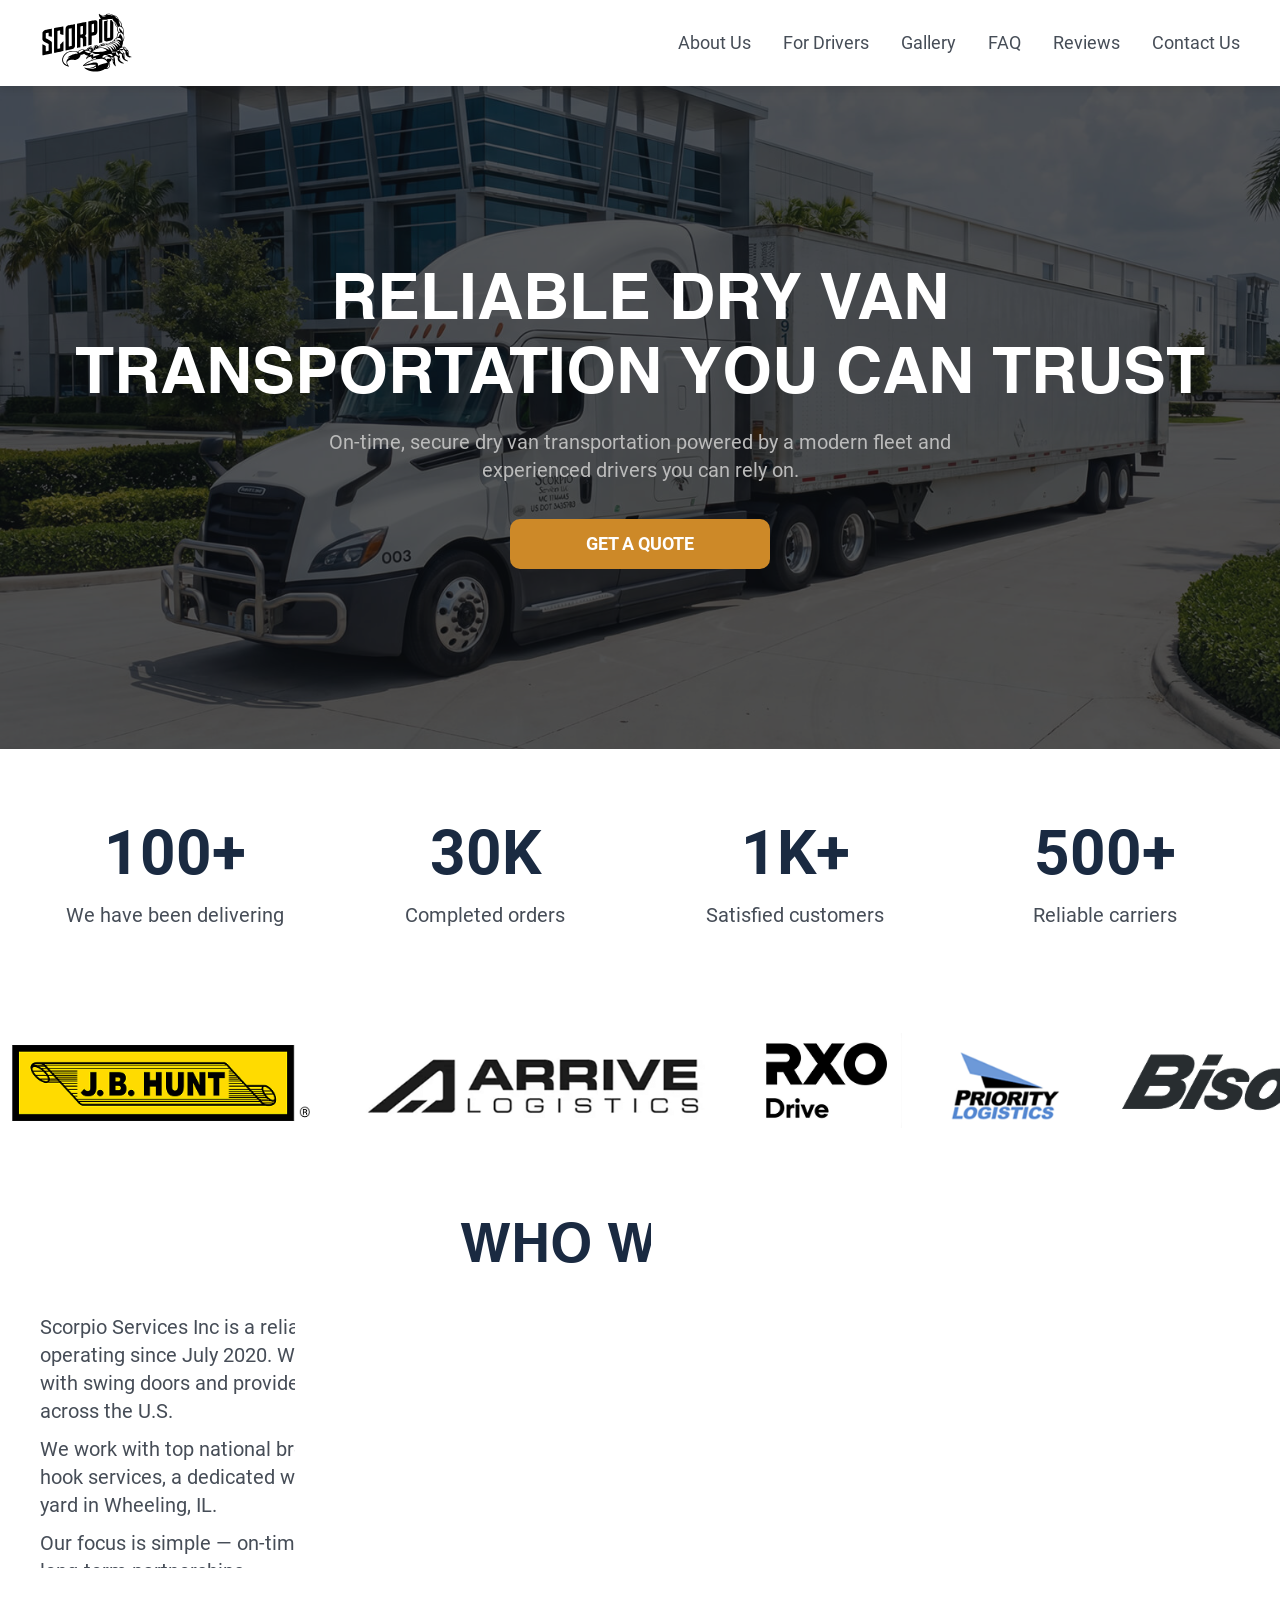
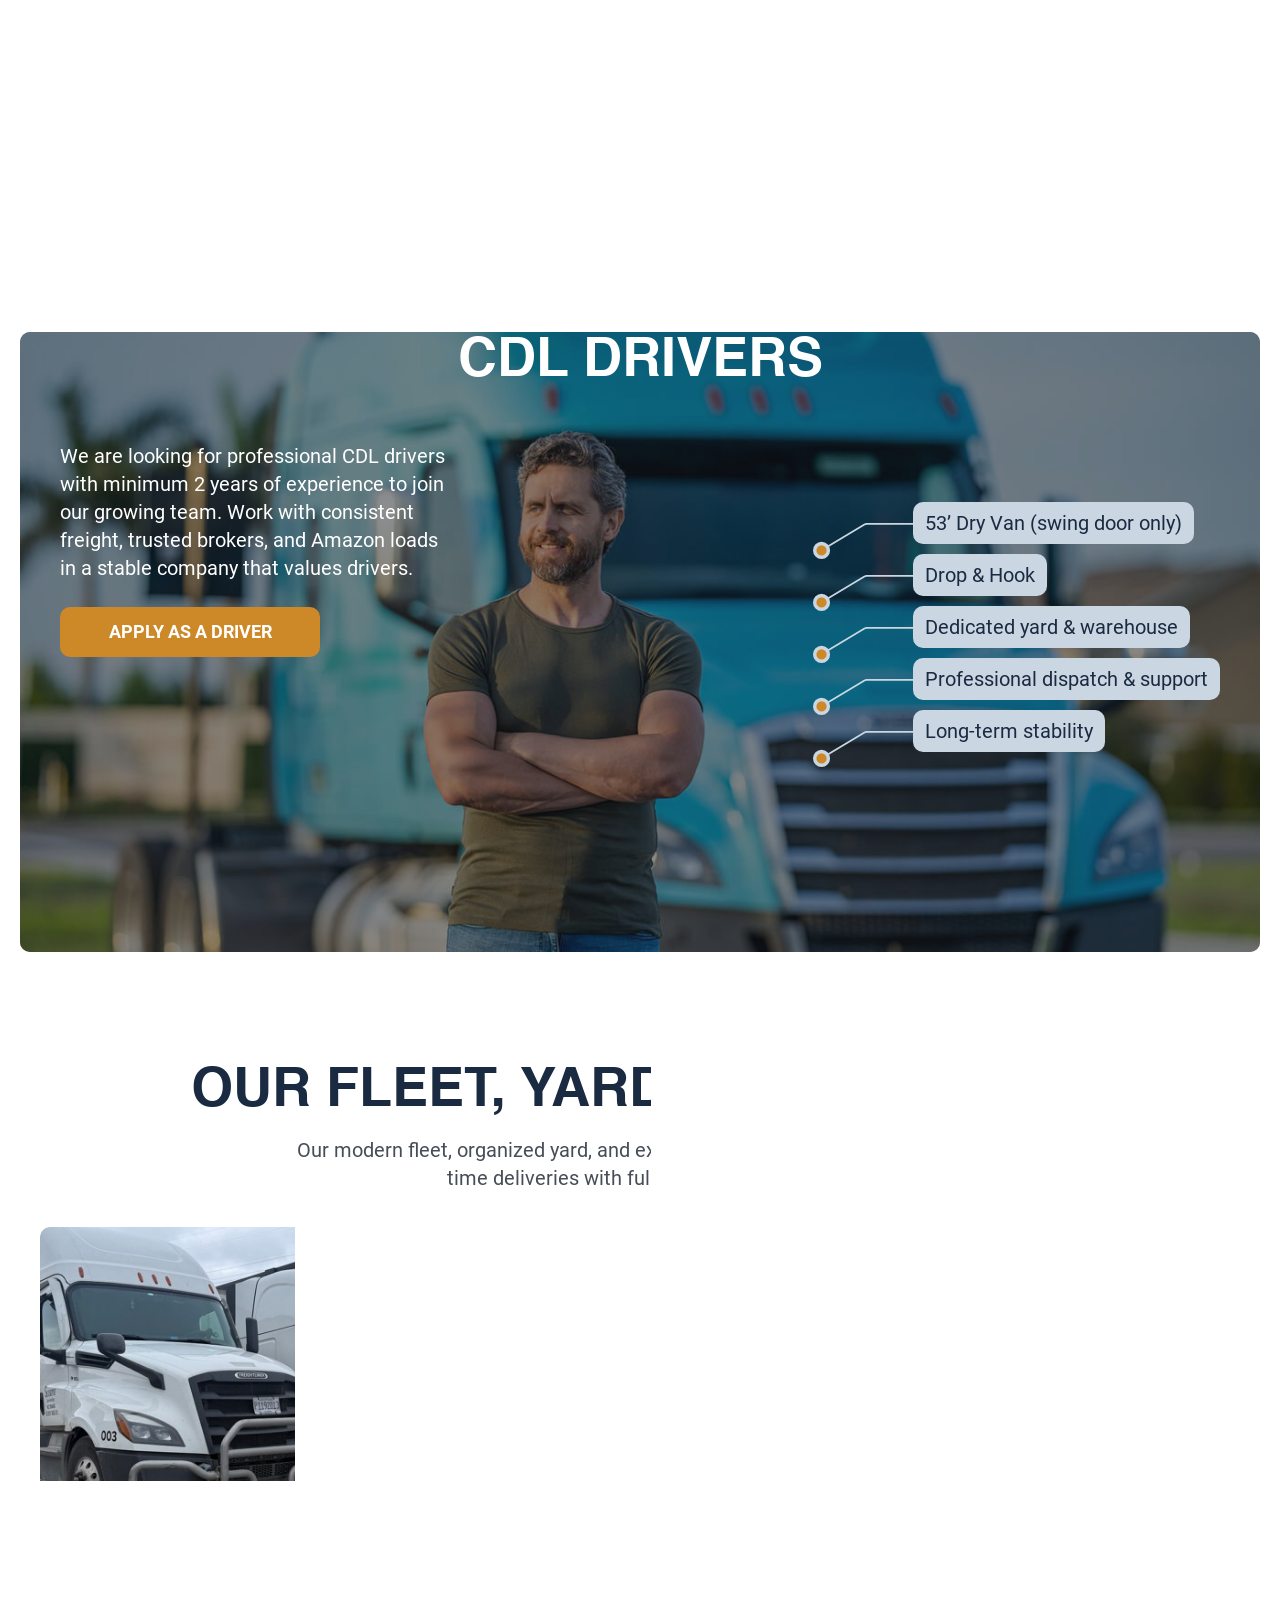
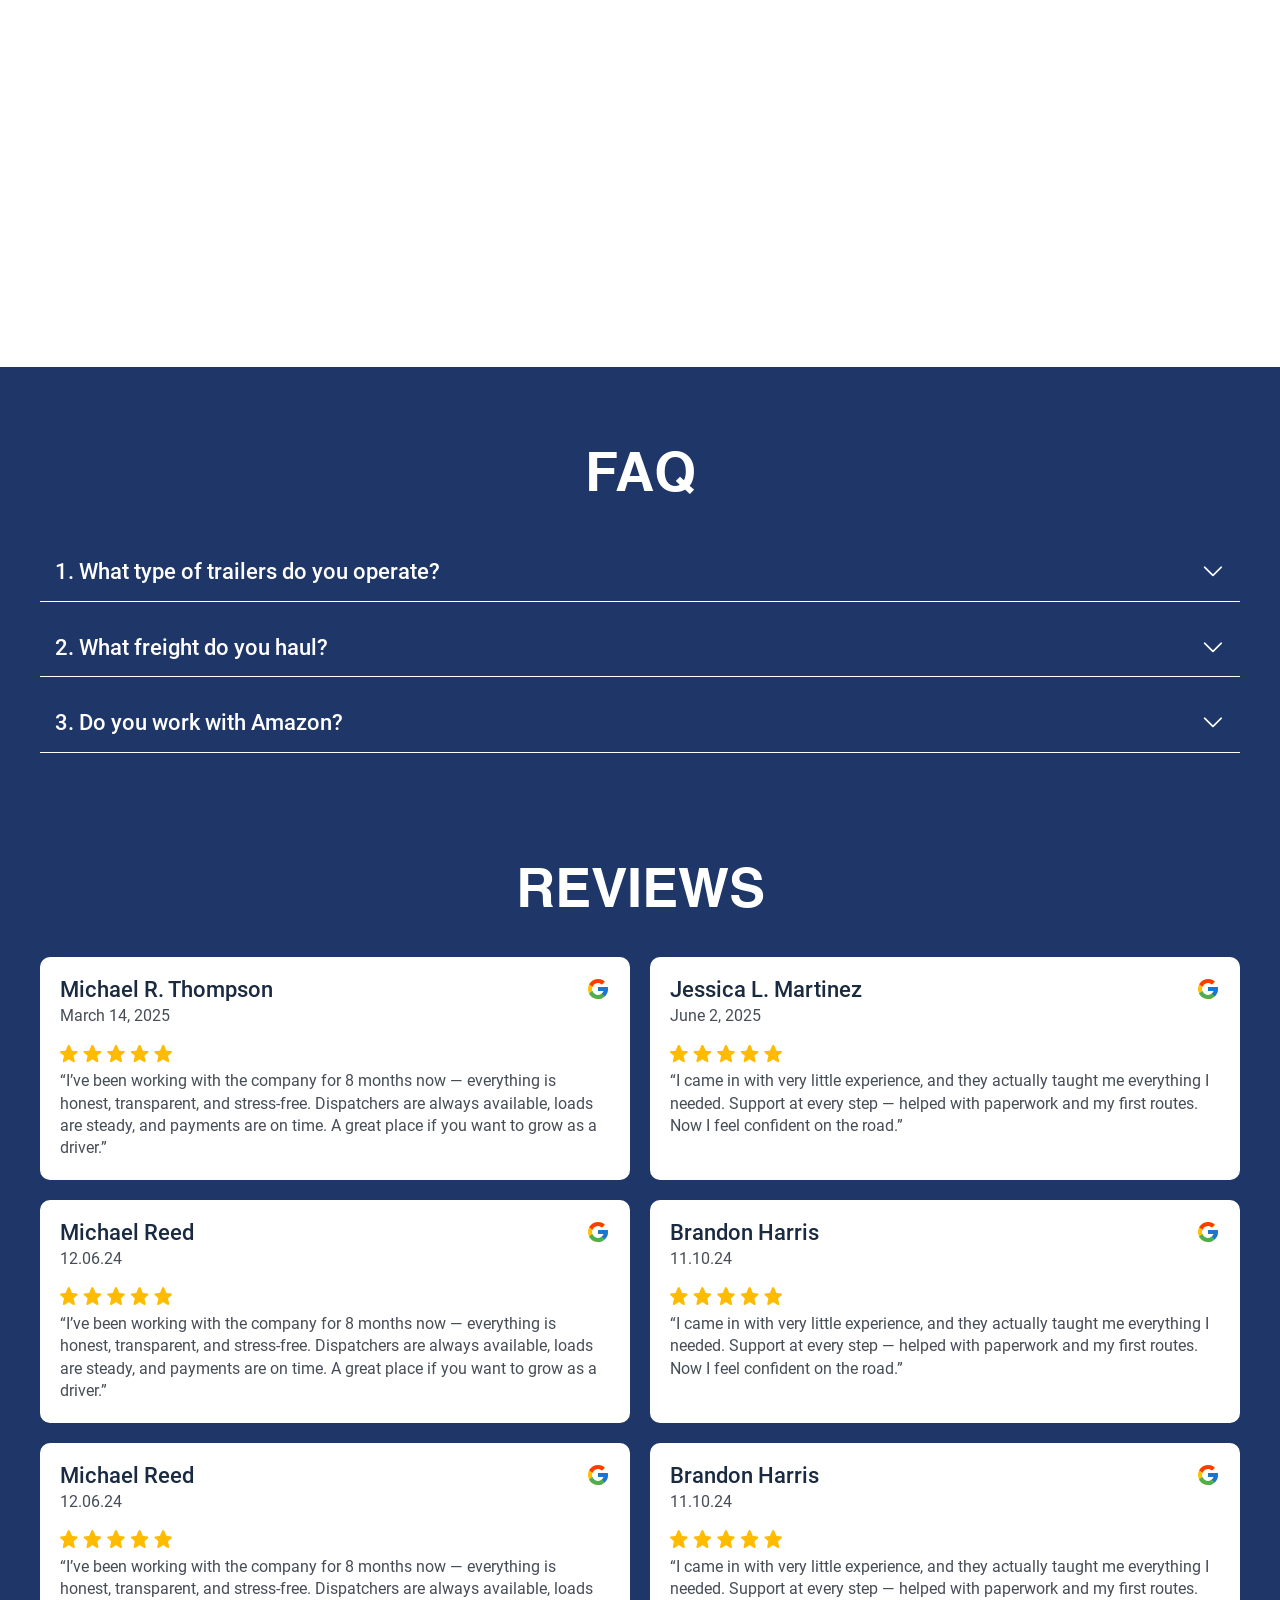
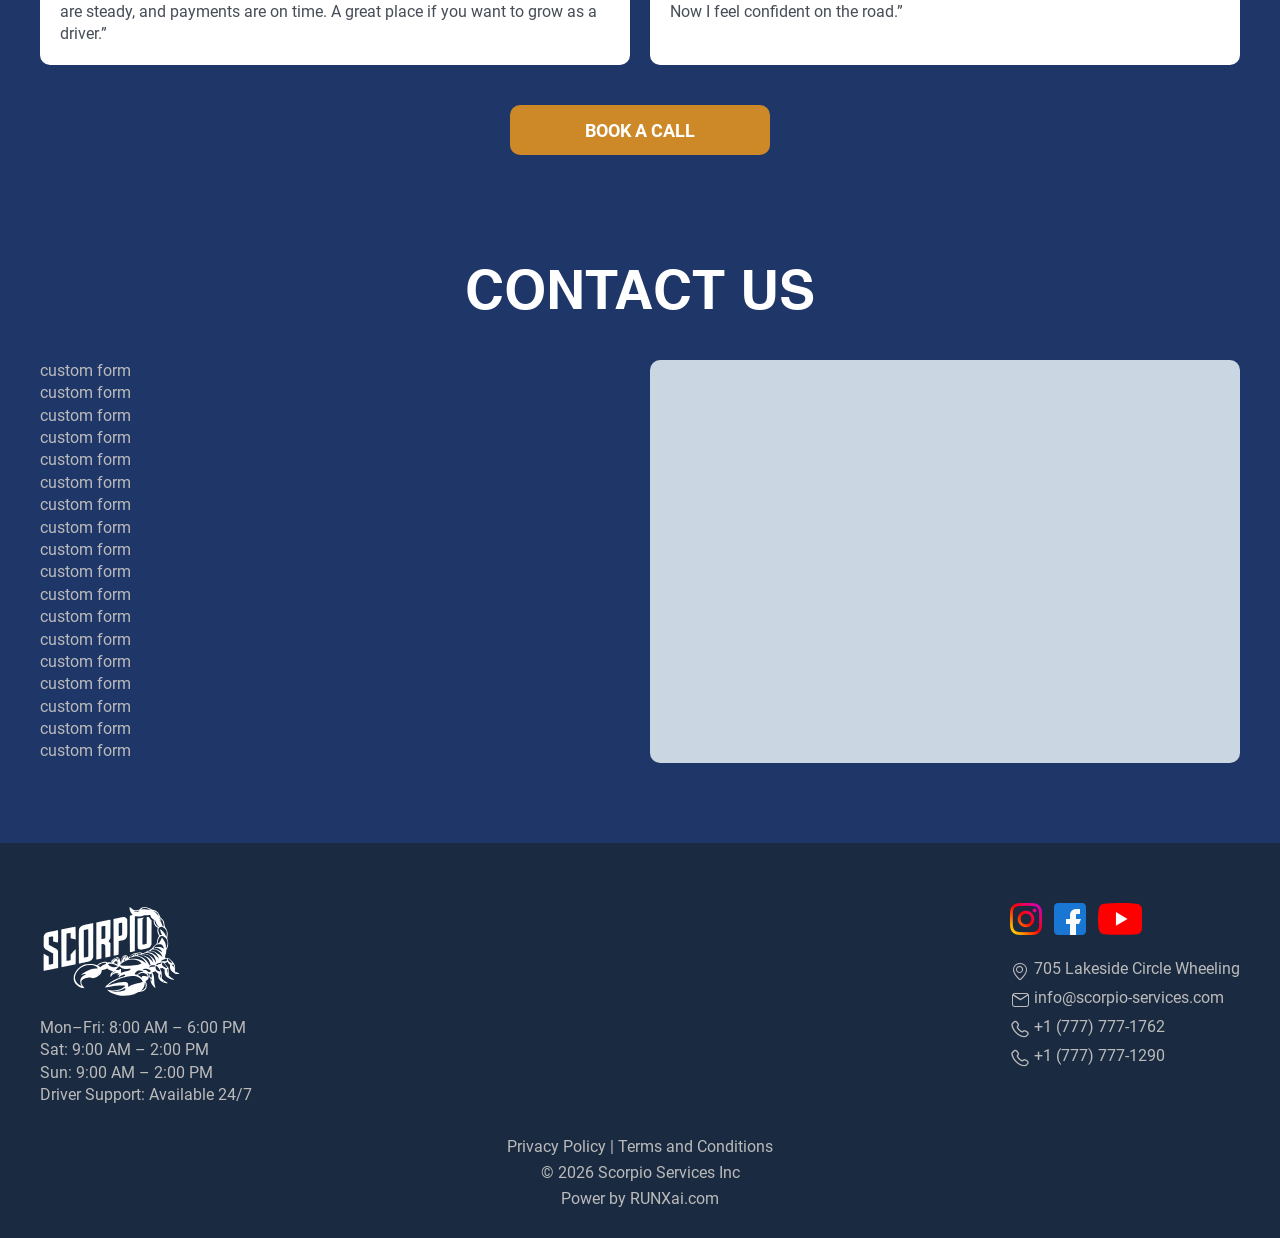
==== index.html @ 51a10432 "first commit" ====
<head>

	<meta charset="utf-8">
	<meta name='robots' content='noindex, nofollow' />
	<meta name="viewport" content="width=device-width, initial-scale=1, maximum-scale=1">
	<title>Scorpio</title>

	<link rel="stylesheet" href="css/fonts.css">
	<link rel="stylesheet" href="css/icons-font.css">
	<link rel="stylesheet" href="css/swiper-bundle.min.css">
	<link rel="stylesheet" href="css/fancybox.css">
	<link rel="stylesheet" href="css/aos.css">
	<link rel="stylesheet" href="css/main.css">

</head>

<body id="home" class="home page">
	<div class="wrapper">
		<header class="header">
			<div class="header__container">
				<a href="#home" class="header__logo logo">
					<img src="img/logo.svg" alt="logo scorpio">
				</a>
				<nav class="header__menu menu">
					<ul class="header__menu-list">
						<li class="menu-item">
							<a href="#about">About Us</a>
						</li>
						<li class="menu-item">
							<a href="#experience">For Drivers</a>
						</li>
						<li class="menu-item">
							<a href="#gallery">Gallery</a>
						</li>
						<li class="menu-item">
							<a href="#faq">FAQ</a>
						</li>
						<li class="menu-item">
							<a href="#reviews">Reviews</a>
						</li>
						<li class="menu-item">
							<a href="#contacts">Contact Us</a>
						</li>
					</ul>
				</nav>
				<div class="header__mobile-nav">
					<button class="header__mobile-burger">
						<span class="burger__icon"></span>
					</button>
					<nav class="header__mobile-menu mobile-menu">
						<div class="header__mobile-logo">
							<img src="img/logo-white.svg" alt="logo scorpio">
						</div>
						<ul class="mobile-menu__list">
							<li class="menu-item">
								<a href="#about">About Us</a>
							</li>
							<li class="menu-item">
								<a href="#experience">For Drivers</a>
							</li>
							<li class="menu-item">
								<a href="#gallery">Gallery</a>
							</li>
							<li class="menu-item">
								<a href="#faq">FAQ</a>
							</li>
							<li class="menu-item">
								<a href="#reviews">Reviews</a>
							</li>
							<li class="menu-item">
								<a href="#contacts">Contact Us</a>
							</li>
						</ul>
						<div class="header__mobile-buttons">
							<a class="mobile__btn btn scroll-btn" href="#contacts">
								<span class="btn__text">Get a quote</span>
							</a>
						</div>
					</nav>
				</div>
			</div>
		</header>

		<main class="main-content">
			<div class="hero-sect sect">
				<div class="hero__bgs">
					<img class="active" src="img/hero-img-01.jpg" alt="sl 1">
					<img class="" src="img/hero-img-02.jpg" alt="sl 2">
					<img class="" src="img/hero-img-03.jpg" alt="sl 3">
				</div>
				<div class="hero__container">
					<div class="hero__content">
						<h1 class="hero__title" data-aos="fade-up" data-aos-offset="0">Reliable Dry Van Transportation You Can Trust</h1>
						<div class="hero__desc" data-aos="fade-up" data-aos-delay="600" data-aos-offset="0">
							<p>On-time, secure dry van transportation powered by a modern fleet and experienced drivers you can rely on.</p>
						</div>
						<div class="hero__buttons" data-aos="fade-up" data-aos-delay="1200" data-aos-offset="0">
							<a class="hero__btn btn scroll-btn" href="#contacts">
								<span class="btn__text">Get a Quote</span>
							</a>
						</div>
					</div>
				</div>
			</div>
			
			<div id="counters" class="counters-sect sect">
				<div class="counters__container">
					<div class="counters__items">
						<div class="counters__item">
							<div class="counters__item-number"><span class="counters__item-num" data-target="100">0</span>+</div>
							<div class="counters__item-text">We have been delivering</div>
						</div>
						<div class="counters__item">
							<div class="counters__item-number"><span class="counters__item-num" data-target="30">0</span>K</div>
							<div class="counters__item-text">Completed orders</div>
						</div>
						<div class="counters__item">
							<div class="counters__item-number"><span class="counters__item-num" data-target="1">0</span>K+</div>
							<div class="counters__item-text">Satisfied customers</div>
						</div>
						<div class="counters__item">
							<div class="counters__item-number"><span class="counters__item-num" data-target="500">0</span>+</div>
							<div class="counters__item-text">Reliable carriers</div>
						</div>
					</div>
				</div>
			</div>

			<div class="logos-sect sect">
				<div class="logos__container c--xl no--padding">
					<div class="logos">
						<div class="logos__track">
							<div class="logos__item"><img src="img/cli-logo-01.png" alt="client logo"></div>
							<div class="logos__item"><img src="img/cli-logo-02.png" alt="client logo"></div>
							<div class="logos__item"><img src="img/cli-logo-03.png" alt="client logo"></div>
							<div class="logos__item"><img src="img/cli-logo-04.png" alt="client logo"></div>
							<div class="logos__item"><img src="img/cli-logo-05.png" alt="client logo"></div>
							<div class="logos__item"><img src="img/cli-logo-06.png" alt="client logo"></div>
							<div class="logos__item"><img src="img/cli-logo-07.png" alt="client logo"></div>
							<div class="logos__item"><img src="img/cli-logo-08.png" alt="client logo"></div>
							<div class="logos__item"><img src="img/cli-logo-09.png" alt="client logo"></div>
							<div class="logos__item"><img src="img/cli-logo-10.png" alt="client logo"></div>
							<div class="logos__item"><img src="img/cli-logo-11.png" alt="client logo"></div>
						</div>
					</div>
				</div>
			</div>

			<section id="about" class="about-sect sect">
				<div class="about__container">
					<div class="sect-header" data-aos="fade-up">
						<h2 class="sheader__title">Who we are</h2>
						<!-- <div class="sheader__desc">
							<p>...</p>
						</div> -->
					</div>
					<div class="about__content" data-aos="fade-up" data-aos-delay="600">
						<div class="about__content-left">
							<div class="about__content-info">
								<div class="about__content-text">
									<p>Scorpio Services Inc is a reliable trucking and logistics company operating since July 2020. We specialize in 53’ Dry Van trailers with swing doors and provide safe, efficient freight transportation across the U.S.</p>
									<p>We work with top national brokers and Amazon, offering drop & hook services, a dedicated warehouse, and a strategically located yard in Wheeling, IL.</p>
									<p>Our focus is simple — on-time delivery, clear communication, and long-term partnerships.</p>
									<p><b><i>Freight types: all general freight except bales</i></b></p>
								</div>
								<div class="about__content-buttons">
									<a class="about__content-btn btn scroll-btn" href="#contacts">
										<span class="btn__text">Contact our team</span>
									</a>
								</div>
							</div>
						</div>
						<div class="about__content-right">
							<div class="about__content-img">
								<img src="img/about-img.jpg" alt="pic">
							</div>
						</div>
					</div>
				</div>
			</section>

			<section id="experience" class="expi-sect sect">
				<div class="expi__container no--padding">
					<h2 class="expi__title sheader__title" data-aos="fade-up">Now Hiring Experienced</h2>
					<div class="expi__wrap" data-aos="fade-up" data-aos-delay="600">
						<div class="expi__content-title sheader__title h2">CDL Drivers</div>
						<div class="expi__content">
							<div class="expi__content-info">
								<p>We are looking for professional CDL drivers with minimum 2 years of experience to join our growing team. Work with consistent freight, trusted brokers, and Amazon loads in a stable company that values drivers.</p>
								<a class="expi__content-btn btn scroll-btn" href="#contacts">
									<span class="btn__text">Apply as a driver</span>
								</a>
							</div>
							<ul class="expi__content-list">
								<li>53’ Dry Van (swing door only)</li>
								<li>Drop & Hook</li>
								<li>Dedicated yard & warehouse</li>
								<li>Professional dispatch & support</li>
								<li>Long-term stability</li>
							</ul>
						</div>
						<div class="expi__wrap-img">
							<img src="img/exp-img.jpg" alt="bg image">
						</div>
					</div>
				</div>
			</section>

			<section id="gallery" class="gallery-sect sect">
				<div class="gallery__container">
					<div class="sect-header" data-aos="fade-up">
						<h2 class="sheader__title">Our Fleet, Yard & Operations</h2>
						<div class="sheader__desc">
							<p>Our modern fleet, organized yard, and experienced drivers ensure reliable, on-time deliveries with full operational control.</p>
						</div>
					</div>
					<div class="gallery__grid" data-aos="fade-up" data-aos-delay="600">
						<a data-fancybox="gall" data-src="img/gal-img-01.jpg" class="gallery__item">
							<img src="img/gal-img-01.jpg" alt="galery image 1">
						</a>
						<a data-fancybox="gall" data-src="img/gal-img-02.jpg" class="gallery__item">
							<img src="img/gal-img-02.jpg" alt="galery image 2">
						</a>
						<a data-fancybox="gall" data-src="img/gal-img-03.jpg" class="gallery__item">
							<img src="img/gal-img-03.jpg" alt="galery image 3">
						</a>
						<a data-fancybox="gall" data-src="img/gal-img-04.jpg" class="gallery__item">
							<img src="img/gal-img-04.jpg" alt="galery image 4">
						</a>
						<a data-fancybox="gall" data-src="img/gal-img-05.jpg" class="gallery__item">
							<img src="img/gal-img-05.jpg" alt="galery image 5">
						</a>
					</div>
				</div>
			</section>

			<div class="bg__wrap">
				<section id="faq" class="faq-sect sect h--white">
					<div class="faq__container">
						<div class="sect-header" data-aos="fade-up">
							<h2 class="sheader__title">FAQ</h2>
							<!-- <div class="sheader__desc">
								<p>Text...</p>
							</div> -->
						</div>
						<div class="block__toggles faq-toggles" data-aos="fade-up" data-aos-delay="600">
							<div class="block__toggle">
								<div class="toggle__header">
									<div class="toggle__header-title">1. What type of trailers do you operate?</div>
									<button class="toggle__header-btn">
										<span class="_icon-arrow-down-l"></span>
									</button>
								</div>
								<div class="toggle__content">
									<p>We operate 53’ Dry Van trailers with swing doors only.</p>
								</div>
							</div>
							<div class="block__toggle">
								<div class="toggle__header">
									<div class="toggle__header-title">2. What freight do you haul?</div>
									<button class="toggle__header-btn">
										<span class="_icon-arrow-down-l"></span>
									</button>
								</div>
								<div class="toggle__content">
									<p>We haul most general freight except bales.</p>
								</div>
							</div>
							<div class="block__toggle">
								<div class="toggle__header">
									<div class="toggle__header-title">3. Do you work with Amazon?</div>
									<button class="toggle__header-btn">
										<span class="_icon-arrow-down-l"></span>
									</button>
								</div>
								<div class="toggle__content">
									<p>Yes, we actively work with Amazon loads.</p>
									<ul>
										<li>Yes, we actively work with Amazon loads.</li>
										<li>Yes, we actively work with Amazon loads.</li>
										<li>Yes, we actively work with Amazon loads.</li>
									</ul>
								</div>
							</div>
						</div>
					</div>
				</section>

				<section id="reviews" class="reviews-sect sect h--white">
					<div class="reviews__container">
						<div class="sect-header" data-aos="fade-up">
							<h2 class="sheader__title">Reviews</h2>
							<!-- <div class="sheader__desc de--accent">
								<p>Text...</p>
							</div> -->
						</div>
						<div class="reviews__content">
							<div class="reviews__carousel" data-aos="fade-up" data-aos-delay="600">
								<div class="swiper-wrapper">
									<div class="swiper-slide">
										<div class="reviews__card">
											<div class="reviews__card-header">
												<div class="reviews__card-head">
													<div class="reviews__card-name">Michael R. Thompson</div>
													<div class="reviews__card-date">March 14, 2025</div>
												</div>
												<div class="reviews__card-icon">
													<img src="img/ic_google.svg" alt="google icon">
												</div>
											</div>
											<div class="reviews__card-rating">
												<img src="img/ic_stars.svg" alt="5 stars">
											</div>
											<div class="reviews__card-body">
												<p>
													“I’ve been working with the company for 8 months now — everything is honest, transparent, and stress-free. Dispatchers are always available, loads are steady, and payments are on time. A great place if you want to grow as a driver.”
												</p>
											</div>
										</div>
									</div>
									<div class="swiper-slide">
										<div class="reviews__card">
											<div class="reviews__card-header">
												<div class="reviews__card-head">
													<div class="reviews__card-name">Jessica L. Martinez</div>
													<div class="reviews__card-date">June 2, 2025</div>
												</div>
												<div class="reviews__card-icon">
													<img src="img/ic_google.svg" alt="google icon">
												</div>
											</div>
											<div class="reviews__card-rating">
												<img src="img/ic_stars.svg" alt="5 stars">
											</div>
											<div class="reviews__card-body">
												<p>
													“I came in with very little experience, and they actually taught me everything I needed. Support at every step — helped with paperwork and my first routes. Now I feel confident on the road.”
												</p>
											</div>
										</div>
									</div>
									<div class="swiper-slide">
										<div class="reviews__card">
											<div class="reviews__card-header">
												<div class="reviews__card-head">
													<div class="reviews__card-name">Michael Reed</div>
													<div class="reviews__card-date">12.06.24</div>
												</div>
												<div class="reviews__card-icon">
													<img src="img/ic_google.svg" alt="google icon">
												</div>
											</div>
											<div class="reviews__card-rating">
												<img src="img/ic_stars.svg" alt="5 stars">
											</div>
											<div class="reviews__card-body">
												<p>
													“I’ve been working with the company for 8 months now — everything is honest, transparent, and stress-free. Dispatchers are always available, loads are steady, and payments are on time. A great place if you want to grow as a driver.”
												</p>
											</div>
										</div>
									</div>
									<div class="swiper-slide">
										<div class="reviews__card">
											<div class="reviews__card-header">
												<div class="reviews__card-head">
													<div class="reviews__card-name">Brandon Harris</div>
													<div class="reviews__card-date">11.10.24</div>
												</div>
												<div class="reviews__card-icon">
													<img src="img/ic_google.svg" alt="google icon">
												</div>
											</div>
											<div class="reviews__card-rating">
												<img src="img/ic_stars.svg" alt="5 stars">
											</div>
											<div class="reviews__card-body">
												<p>
													“I came in with very little experience, and they actually taught me everything I needed. Support at every step — helped with paperwork and my first routes. Now I feel confident on the road.”
												</p>
											</div>
										</div>
									</div>
									<div class="swiper-slide">
										<div class="reviews__card">
											<div class="reviews__card-header">
												<div class="reviews__card-head">
													<div class="reviews__card-name">Michael Reed</div>
													<div class="reviews__card-date">12.06.24</div>
												</div>
												<div class="reviews__card-icon">
													<img src="img/ic_google.svg" alt="google icon">
												</div>
											</div>
											<div class="reviews__card-rating">
												<img src="img/ic_stars.svg" alt="5 stars">
											</div>
											<div class="reviews__card-body">
												<p>
													“I’ve been working with the company for 8 months now — everything is honest, transparent, and stress-free. Dispatchers are always available, loads are steady, and payments are on time. A great place if you want to grow as a driver.”
												</p>
											</div>
										</div>
									</div>
									<div class="swiper-slide">
										<div class="reviews__card">
											<div class="reviews__card-header">
												<div class="reviews__card-head">
													<div class="reviews__card-name">Brandon Harris</div>
													<div class="reviews__card-date">11.10.24</div>
												</div>
												<div class="reviews__card-icon">
													<img src="img/ic_google.svg" alt="google icon">
												</div>
											</div>
											<div class="reviews__card-rating">
												<img src="img/ic_stars.svg" alt="5 stars">
											</div>
											<div class="reviews__card-body">
												<p>
													“I came in with very little experience, and they actually taught me everything I needed. Support at every step — helped with paperwork and my first routes. Now I feel confident on the road.”
												</p>
											</div>
										</div>
									</div>	
								</div>
							</div>
							<div class="sect__buttons" data-aos="fade-up" data-aos-delay="600">
								<a class="sect__btn btn scroll-btn" href="#contacts">
									<span class="btn__text">Book a call</span>
								</a>
							</div>
						</div>
					</div>
				</section>

				<section id="contacts" class="contacts-sect sect h--white">
					<div class="contacts__container">
						<div class="sect-header" data-aos="fade-up">
							<h2 class="sheader__title">Contact us</h2>
							<!-- <div class="sheader__desc">
								<p>...</p>
							</div> -->
						</div>
						<div class="contacts__content" data-aos="fade-up" data-aos-delay="600">
							<div class="contacts__col">
								<div class="contacts__form-wrap">
									custom form<br>
									custom form<br>
									custom form<br>
									custom form<br>
									custom form<br>
									custom form<br>
									custom form<br>
									custom form<br>
									custom form<br>
									custom form<br>
									custom form<br>
									custom form<br>
									custom form<br>
									custom form<br>
									custom form<br>
									custom form<br>
									custom form<br>
									custom form<br>
								</div>
							</div>
							<div class="contacts__col">
								<div class="contacts__map">
									<iframe src="https://www.google.com/maps/embed?pb=!1m18!1m12!1m3!1d190236.78293030584!2d-87.78343662678274!3d41.840145767346804!2m3!1f0!2f0!3f0!3m2!1i1024!2i768!4f13.1!3m3!1m2!1s0x880e2c3cd0f4cbed%3A0xafe0a6ad09c0c000!2z0KfQuNC60LDSkdC-LCDQhtC70LvRltC90L7QudGBLCDQodC_0L7Qu9GD0YfQtdC90ZYg0KjRgtCw0YLQuCDQkNC80LXRgNC40LrQuA!5e0!3m2!1suk!2sua!4v1758967670423!5m2!1suk!2sua" style="width:100%;height:100%;border:0;" allowfullscreen="" loading="lazy" referrerpolicy="no-referrer-when-downgrade"></iframe>
								</div>
							</div>
						</div>
					</div>
				</section>
			</div>
			
		</main>

		<footer class="footer">
			<div class="footer__container">
				<div class="footer__middle footer-2cols">
					<div class="footer-col">
						<div class="footer__logo">
							<img src="img/logo-white.svg" alt="logo BPA">
						</div>
						<div class="footer__text">
							<p>Mon–Fri: 8:00 AM – 6:00 PM</p>
							<p>Sat: 9:00 AM – 2:00 PM</p>
							<p>Sun: 9:00 AM – 2:00 PM</p>
							<p>Driver Support: Available 24/7</p>
						</div>
					</div>
					<div class="footer-col">
						<ul class="footer__soc soc-list">
							<li class="ins"><a href="#" target="_blank">instagram</a></li>
							<li class="fb"><a href="#" target="_blank">facebook</a></li>
							<li class="yt"><a href="#" target="_blank">youtybe</a></li>
						</ul>
						<ul class="footer__conts conts-list">
							<li><span class="_icon-locstion"></span>705 Lakeside Circle Wheeling</li>
							<li><span class="_icon-email"></span><a href="mailto:info@scorpio-services.com">info@scorpio-services.com</a></li>
							<li><span class="_icon-phone"></span><a href="tel:+17738271762">+1 (777) 777-1762</a></li>
							<li><span class="_icon-phone"></span><a href="tel:+17734141290">+1 (777) 777-1290</a></li>
						</ul>
					</div>
				</div>
				<div class="footer__bottom">
					<div class="footer__copy">
					    <p><a href="#">Privacy Policy</a> | <a href="#">Terms and Conditions</a></p>
						<p>© 2026 Scorpio Services Inc</p>
						<p>Power by <a href="https://runxai.com/" rel="nofollow" target="_blank">RUNXai.com</a></p>
					</div>
				</div>
			</div>

			<div id="scr_top" class="scroll-top">
				<span class="_icon-arrow-top-b"></span>
			</div>
		</footer>
	</div>
	
	<div class="hidden"></div>

	<script src="js/jquery-3.7.1.min.js"></script>
	<script src="js/swiper-bundle.min.js"></script>
	<script src="js/fancybox.umd.js"></script>
	<script src="js/aos.js"></script>
	<script src="js/common.js"></script>
</body>
</html>
---- css/fonts.css ----
@font-face {
	font-family: 'Helvetica';
	src: local('Helvetica Bold'), local('Helvetica-Bold'),
		url('../fonts/Helvetica-Bold.woff2') format('woff2');
	font-weight: bold;
	font-style: normal;
	font-display: swap;
}

@font-face {
	font-family: 'Helvetica';
	src: local('Helvetica Bold Oblique'), local('Helvetica-BoldOblique'),
		url('../fonts/Helvetica-BoldOblique.woff2') format('woff2');
	font-weight: bold;
	font-style: italic;
	font-display: swap;
}

@font-face {
	font-family: 'Roboto';
	src: local('Roboto'), local('Roboto-Regular'),
		url('../fonts/Roboto-Regular.woff2') format('woff2');
	font-weight: normal;
	font-style: normal;
	font-display: swap;
}

@font-face {
	font-family: 'Roboto';
	src: local('Roboto Italic'), local('Roboto-Italic'),
		url('../fonts/Roboto-Italic.woff2') format('woff2');
	font-weight: normal;
	font-style: italic;
	font-display: swap;
}

@font-face {
	font-family: 'Roboto';
	src: local('Roboto Medium'), local('Roboto-Medium'),
		url('../fonts/Roboto-Medium.woff2') format('woff2');
	font-weight: 500;
	font-style: normal;
	font-display: swap;
}

@font-face {
	font-family: 'Roboto';
	src: local('Roboto Medium Italic'), local('Roboto-MediumItalic'),
		url('../fonts/Roboto-MediumItalic.woff2') format('woff2');
	font-weight: 500;
	font-style: italic;
	font-display: swap;
}

@font-face {
	font-family: 'Roboto';
	src: local('Roboto Bold'), local('Roboto-Bold'),
		url('../fonts/Roboto-Bold.woff2') format('woff2');
	font-weight: bold;
	font-style: normal;
	font-display: swap;
}

@font-face {
	font-family: 'Roboto';
	src: local('Roboto Bold Italic'), local('Roboto-BoldItalic'),
		url('../fonts/Roboto-BoldItalic.woff2') format('woff2');
	font-weight: bold;
	font-style: italic;
	font-display: swap;
}
---- css/icons-font.css ----
@font-face {
  font-family: 'icons_font';
  src:
    url('../fonts/icons_font.ttf?mxzxl0') format('truetype'),
    url('../fonts/icons_font.woff?mxzxl0') format('woff'),
    url('../fonts/icons_font.svg?mxzxl0#icons_font') format('svg');
  font-weight: normal;
  font-style: normal;
  font-display: block;
}

[class^="_icon-"]::before, [class*=" _icon-"]::before {
  /* use !important to prevent issues with browser extensions that change fonts */
  font-family: 'icons_font' !important;
  speak: never;
  font-style: normal;
  font-weight: normal;
  font-variant: normal;
  text-transform: none;
  line-height: 1;

  /* Better Font Rendering =========== */
  -webkit-font-smoothing: antialiased;
  -moz-osx-font-smoothing: grayscale;
}

._icon-arrow-bottom-b:before {
  content: "\e90d";
}
._icon-arrow-left-b:before {
  content: "\e90e";
}
._icon-arrow-right-b:before {
  content: "\e90f";
}
._icon-arrow-top-b:before {
  content: "\e910";
}
._icon-close-icon:before {
  content: "\e90b";
}
._icon-burger-menu2:before {
  content: "\e90c";
}
._icon-burger-menu:before {
  content: "\e900";
}
._icon-burger-menu3:before {
  content: "\e911";
}
._icon-arrow-down-l:before {
  content: "\e901";
}
._icon-arrow-left-l:before {
  content: "\e902";
}
._icon-arrow-right-l:before {
  content: "\e903";
}
._icon-arrow-up:before {
  content: "\e904";
}
._icon-arrow-down:before {
  content: "\e905";
}
._icon-arrow-up-right:before {
  content: "\e906";
}
._icon-checked:before {
  content: "\e907";
}
._icon-locstion:before {
  content: "\e908";
}
._icon-phone:before {
  content: "\e909";
}
._icon-email:before {
  content: "\e90a";
}
---- css/main.css ----
/* Reset */
*,
*::before,
*::after {padding: 0; margin: 0; border: 0; -webkit-box-sizing: border-box; box-sizing: border-box;}
a {text-decoration: none; color: inherit;}
ul, ol, li {list-style: none;}
img {vertical-align: top;}
h1, h2, h3, h4, h5, h6 {font-size: inherit; font-weight: inherit;}
html, body {line-height: 1; overflow-x: hidden;}
textarea, button, input, select {font-family: inherit; font-weight: inherit; font-size: inherit; color: inherit; outline: none;}
button {cursor: pointer; background-color: inherit;}

/* Variables */
:root {
	--body-bgcolor: #FFFFFF;
	--opacity-bg: rgba(255, 255, 255, 0.25);

	--white-color: #FFFFFF;
	--light-blue-color: #CAD6E2;
	--grey-color: #BBBBBB;
	--blue-color: #1F3668;
	--dark-color: #464D57;
	--dark-color2: #1A2A41;
	--black-color: #15181C;

	--accent-color: #CD8928;
	--accent-color-hover: #1A2A41;
	--accent-color-hover2: #1F3668;

	--error-color: #FF0000;
	--warning-color: #c9970e;
	--success-color: #128b12;

	--border-radius: 10px;
	--box-shadow: 0 3px 8px 0 rgba(0,0,0,0.1);
	--border: 1px solid var(--accent-color);
}

/*-------------START---------------*/
/*---------------------------------*/

::-webkit-input-placeholder {
	opacity: 1;
	color: var(--grey-color);
}
::-moz-placeholder {
	opacity: 1;
	color: var(--grey-color);
}
:-ms-input-placeholder {
	opacity: 1;
	color: var(--grey-color);
}
::-ms-input-placeholder {
	opacity: 1;
	color: var(--grey-color);
}
::placeholder {
	opacity: 1;
	color: var(--grey-color);
}
::selection {
	background-color: var(--accent-color-hover);
	color: var(--white-color);
}

html {
	overflow-x: hidden;
}

body {
	background: var(--body-bgcolor);
	font-family: 'Roboto', sans-serif;
	font-size: 16px;
	line-height: 1.4;
	font-weight: 400;
	font-style: normal;
	color: var(--dark-color);
	scroll-behavior: smooth;
	min-width: 340px;
	overflow-x: hidden;
}

h1, .h1, h2, .h2, h3, .h3, h4, .h4, h5, .h5, h6, .h6 {
	display: block;
	font-family: 'Helvetica', sans-serif;
	font-weight: 700;
	line-height: 1.15;
	color: var(--dark-color2);
	margin: 0;
}

h1, .h1 {
	font-size: 40px;
}

h2, .h2 {
	font-size: 36px;
}

h3, .h3 {
	font-size: 32px;
}

h4, .h4 {
	font-size: 28px;
}

h5, .h5, h6, .h6 {
	font-size: 24px;
}

.txt_page h1, .txt_page .h1 { margin-bottom: 10px;}
.txt_page h2, .txt_page .h2,
.txt_page h3, .txt_page .h3,
.txt_page h4, .txt_page .h4,
.txt_page h5, .txt_page .h5,
.txt_page h6, .txt_page .h6 {
	margin-top: 25px;
	margin-bottom: 10px;
}

b, strong { font-weight: 700; }
i, em { font-style: italic; }

a {
	color: var(--dark-color);
	transition: all 0.3s ease;
}

a:hover, a:active {
	color: var(--accent-color);
}

img { max-width: 100%; }
video { max-width: 100%; }

p:not(:last-child) {
	margin-bottom: 10px;
}

hr {
	border: none;
	border-top: 1px solid var(--grey-color);
	text-align: center;
	height: 1px;
	margin: 20px auto;
	max-width: 90%;
}

.txt_page ol, .txt_page ol,
.txt_page ul, .txt_page ul {
	margin: 10px 0;
	padding-left: 23px;
}

.txt_page ul li {
	list-style: disc;
}

.txt_page ol li {
	list-style: decimal;
}

blockquote {
	border-left: 4px solid var(--accent-color);
	margin: 0 0 10px;
	padding: 6px 10px;
	font-style: normal;
}

.table-wrap {
	overflow-x: auto;
	width: 100%;
}

table {
	width: 100%;
	border-collapse: collapse;
	border: 1px solid var(--grey-color);
	margin-bottom: 20px;
}

tr, td {
	border: 1px solid var(--grey-color);
	padding: 5px 10px;
	vertical-align: top;
}

.hidden {
	display: none;
}

@media only screen and (max-width: 991.98px) {
	h1, .h1 {font-size: 38px;}
	h2, .h2 {font-size: 34px;}
	h3, .h3 {font-size: 30px;}
	h4, .h4 {font-size: 26px;}
	h5, .h5, h6, .h6 {font-size: 22px;}
}

@media only screen and (max-width: 574.98px) {
	h1, .h1 {font-size: 34px;}
	h2, .h2 {font-size: 30px;}
	h3, .h3 {font-size: 26px;}
	h4, .h4 {font-size: 24px;}
}

/*-------------BUTTONS-------------*/

.btn {
	position: relative;
	display: inline-flex;
	justify-content: center;
	align-items: center;
	gap: 10px;
	padding: 0 25px;
	min-width: 260px;
	background-color: var(--accent-color);
	border: none;
	outline: none;
	border-radius: var(--border-radius);
	white-space: nowrap;
	color: var(--white-color);
	height: 50px;
	font-size: 18px;
	font-weight: 700;
	text-transform: uppercase;
	line-height: 1.1;
	box-shadow: none;
	cursor: pointer;
	transition: all 0.3s ease;
	overflow: hidden;
}

.btn > .btn__icon {
	font-size: 20px;
	line-height: 0;
}

.btn:hover, .btn:active, .btn:focus {
	background-color: var(--accent-color-hover);
	color: var(--white-color);
}

.btn.mobile__btn:hover, .btn.mobile__btn:active, .btn.mobile__btn:focus {
	background-color: var(--accent-color-hover2);
}

/*---------Header-Main-Footer---------*/
/*------------------------------------*/

.wrapper {
	position: relative;
	min-height: 100%;
	display: flex;
	flex-direction: column;
	overflow: clip;
}

.wrapper > .main-content {
	flex-grow: 1;
	padding-top: 86px;
}

/*.home .wrapper > .main-content {
	padding-top: 0;
}*/

[class*="__container"] {
	position: relative;
	max-width: 1240px;
	width: 100%;
	padding-left: 20px;
	padding-right: 20px;
	margin: 0 auto;
}

[class*="__container"].c--xl {
	max-width: 1680px;
}

[class*="__container"].no--padding {
	padding-left: 0;
	padding-right: 0;
}

[class*="__container-ff"] {
	position: relative;
	max-width: 100%;
	width: 100%;
	padding: 0;
	margin: 0;
}

.fancybox__container {
	position: fixed;
	max-width: inherit;
	padding-left: inherit;
	padding-right: inherit;
	margin: inherit;
	--fancybox-bg: rgba(0, 0, 0, 0.7);
}

.header {
	position: fixed;
	width: 100%;
	top: 0;
	left: 0;
	z-index: 50;
	height: 86px;
	box-shadow: var(--box-shadow);
}

.header::before {
	background-color: var(--white-color);
	content: '';
	position: absolute;
	top: 0;
	left: 0;
	width: 100%;
	height: 100%;
	z-index: 3;
	transition: all 0.3s ease;
}

.header.open-menu::before {
	background: transparent;
}

/*.header.header--scroll::before {} */

.header__container {
	display: flex;
	height: 100%;
	align-items: center;
	justify-content: space-between;
	gap: 30px;
}

.header__logo,
.header__menu,
.header__buttons,
.header__mobile-nav {
	position: relative;
}


.header__logo {
	display: inline-block;
	line-height: 0;
	flex: 0 0 92px;
	z-index: 4;
	transition: all 0.3s ease;
}

.header.open-menu .header__logo {
	opacity: 0;
	visibility: hidden;
}

.header__logo img {
	max-width: 92px;
}

.header__buttons {
	z-index: 4;
}

.header__menu {
	z-index: 4;
}

.header__menu-list {
	display: flex;
	column-gap: 32px;
	align-items: center;
	flex-wrap: wrap;
}

.header__menu-list .menu-item {
	line-height: 20px;
	font-size: 18px;
	font-weight: 400;
	position: relative;
}

.header__menu-list .menu-item > a {
	color: var(--dark-color);
	padding: 2px 0;
	border-bottom: 1px solid transparent;
	display: flex;
	justify-content: center;
	align-items: center;
	gap: 6px;
	transition: all 0.3s ease;
}

.header__menu-list .menu-item.current-menu-item > a {
	color: var(--accent-color);
	border-color: var(--accent-color);
	pointer-events: none;
}

.header__menu-list .menu-item:not(.current-menu-item):hover > a {
	color: var(--accent-color);
	border-color: var(--accent-color);
}

.header__mobile-logo {
	max-width: 145px;
}

.header__mobile-nav {
	position: relative;
	display: none;
}

.header__mobile-menu {
	display: none;
}

.header__mobile-burger {
	background-color: transparent;
	display: flex;
	align-items: center;
	justify-content: center;
	width: 36px;
	height: 36px;
	margin-right: -5px;
	cursor: pointer;
	position: relative;
	transition: all 0.3s ease;
	overflow: hidden;
	z-index: 4;
}

.burger__icon {
	padding-top: 2px;
	font-size: 26px;
	line-height: 1;
	color: var(--black-color);
}

.header__mobile-burger.active .burger__icon {
	color: var(--white-color);
}

.burger__icon::before {
	font-family: 'icons_font';
	content: '\e911';
}

.header__mobile-burger.active .burger__icon::before {
	content: '\e90b';
}

/*-----mobile-menu-----*/

.header__mobile-menu {
	flex-direction: column;
	justify-content: space-between;
	align-items: center;
	gap: 60px;
	position: fixed;
	top: -100%;
	left: 0;
	width: 100%;
	height: 100%;
	background-color: var(--dark-color2);
	overflow: auto;
	padding: 70px 30px 30px;
	transition: all 0.3s;
	z-index: 2;
}

.header__mobile-menu.active {
	top: 0;
}

.mobile-menu__list {
	display: flex;
	flex-direction: column;
	align-items: center;
	gap: 10px;
}

.mobile-menu__list .menu-item {
	position: relative;
	padding: 0;
}

.mobile-menu__list .menu-item > a {
	font-size: 20px;
	font-weight: 400;
	line-height: 1.2;
	color: var(--white-color);
	display: inline-block;
	padding: 7px 0;
}

.mobile-menu__list .menu-item.current-menu-item > a,
.mobile-menu__list .menu-item > a:hover {
	color: var(--accent-color);
}

.mobile-menu__list .menu-item.current-menu-item > a {
	pointer-events: none;
}

/*---end mobile-menu---*/

.header__mobile-buttons {
	margin-top: auto;
	width: 100%;
}

.mobile__btn {
	width: 100%;
}

@media only screen and (max-width: 1199.98px) {
	.header__menu-list {
		column-gap: 26px;
	}
}

@media only screen and (max-width: 1079.98px) {
	.wrapper > .main-content {
		padding-top: 70px;
	}
	.header {
		height: 70px;
	}
	.header__menu,
	.header__buttons {
		display: none;
	}
	.header__mobile-nav {
		display: block;
		position: relative;
	}
	.header__mobile-menu {
		display: flex;
	}
}

.footer {
	position: relative;
	background-color: var(--dark-color2);
	padding: 60px 0 30px;
	color: var(--grey-color);
	font-size: 16px;
	line-height: 1.4;
	z-index: 2;
}

.footer a {
	display: inline-block;
	color: var(--grey-color);
}

.footer a:hover {
	color: var(--white-color);
}

.footer-2cols {
	display: flex;
	gap: 20px;
	justify-content: space-between;
}

/*.footer-col {
	flex: 0 1 50%;
}*/

.footer__logo {
	max-width: 140px;
	overflow: hidden;
	line-height: 1;
	margin-bottom: 16px;
}

.footer__text p {
	margin-bottom: 0;
}

.footer__soc {
	margin-bottom: 20px;
}

.soc-list {
	display: flex;
	gap: 12px;
	line-height: 1;
}

.soc-list li > a {
	background-color: transparent;
	background-size: auto 32px;
	background-repeat: no-repeat;
	background-position: 0 0;
	display: inline-block;
	height: 32px;
	width: 32px;
	overflow: hidden;
	text-indent: -99999px;
}

.soc-list li > a:hover {
	opacity: 0.7;
}

.soc-list li.yt > a {
	background-image: url('../img/soc-yt.svg');
	width: 44px;
}

.soc-list li.ins > a {
	background-image: url('../img/soc-insta.svg');
}

.soc-list li.fb > a {
	background-image: url('../img/soc-fb.svg');
}

.conts-list {
	display: flex;
	flex-direction: column;
	gap: 6px;
}

.conts-list li {
	display: flex;
	gap: 4px;
}

.conts-list li span {
	margin-top: 3px;
	display: inline-block;
	font-size: 20px;
	line-height: 1;
}

.footer__bottom {
	margin-top: 30px;
	text-align: center;
	line-height: 1.2;
}

.footer__bottom p:not(:last-child) {
	margin-bottom: 7px;
}

.scroll-top {
	position: fixed;
	display: flex;
	justify-content: center;
	align-items: center;
	background-color: var(--white-color);
	box-shadow: var(--box-shadow);
	bottom: 50px;
	right: -100%;
	color: var(--dark-color2);
	line-height: 1;
	height: 40px;
	width: 40px;
	border-radius: var(--border-radius);
	padding: 3px;
	transition: all 0.8s ease;
	overflow: hidden;
	z-index: 7;
	cursor: pointer;
}

.scroll-top:hover {
	color: var(--accent-color);
}

.scroll-top.visible {
    right: 20px;
}

.scroll-top > span {
	font-size: 18px;
	line-height: 0;
}

@media only screen and (max-width: 767.98px) {
	.footer-2cols {
		flex-direction: column;
		justify-content: center;
		align-items: center;
		gap: 30px;
	}
	.footer-col {
		flex: 0 1 100%;
		text-align: center;
	}
	.footer__logo {
		margin: 0 auto 20px;
	}
	.soc-list {
		justify-content: center;
	}
	.conts-list {
		align-items: center;
	}
}

@media only screen and (max-width: 991.98px) {
	.footer::before {
		border-radius: 20px 20px 0 0;
	}
}

/*---------All CSS----------*/
/*--------------------------*/

.sect {
	position: relative;
	padding: 55px 0;
}

.default-sect {
	padding: 55px 0 60px;
}

.default__content-text {
	margin-top: 30px;
}

.content-404 {
	padding: 80px 0;
	text-align: center;
}

.number-404 {
	font-size: 110px !important;
	font-weight: 700;
	line-height: 0.8;
	color: var(--dark-color);
	margin-bottom: 25px;
}

.title-404 {
	font-size: 40px;
	font-weight: 400;
	margin-bottom: 35px !important;
	text-transform: uppercase;
}

.title-404 span {
	display: inline-block;
}

.button-back {
	margin-top: 20px;
	text-align: center;
}

.btn__back,
.btn__404 {
	min-width: 200px;
}

.sect-header {
	max-width: 1000px;
	margin: 0 auto 35px;
	text-align: center;
}

.sheader__title {
	font-size: 54px;
	line-height: 1.1;
	color: var(--dark-color2);
	text-transform: uppercase;
}

.sheader__desc {
	max-width: 700px;
	margin-top: 15px;
	margin-left: auto;
	margin-right: auto;
	font-size: 20px;
	color: var(--dark-color);
}

.sheader__desc span,
.sheader__title span {
	color: var(--accent-color);
}

.h--white .sheader__title {
	color: var(--white-color);
}

.h--white .sheader__desc {
	color: var(--grey-color);
}

.sect__buttons {
	margin-top: 40px;
	position: relative;
	text-align: center;
}

.carousel__navigation {
	margin-top: 30px;
	display: flex;
	align-items: center;
	justify-content: center;
	gap: 20px;
}

.carousel__pagination {
	display: inline-flex;
	gap: 6px;
	justify-content: center;
	align-items: center;
	width: auto !important;
	min-width: 240px;
}

.carousel__pagination .swiper-pagination-bullet {
	background-color: var(--grey-color);
	width: 8px;
	height: 8px;
	border-radius: 4px;
	margin: 0 !important;
	opacity: 1;
	overflow: hidden;
	transition: all 0.3s ease;
}

.carousel__pagination .swiper-pagination-bullet:hover {
	background-color: var(--dark-color);
}

.carousel__pagination span.swiper-pagination-bullet-active:hover,
.carousel__pagination span.swiper-pagination-bullet-active {
	background-color: var(--accent-color);
	width: 20px;
	opacity: 1;
}

.carousel__btn-prev,
.carousel__btn-next {
	flex-grow: 0;
	flex-shrink: 0;
	display: flex;
	align-items: center;
	justify-content: center;
	width: 36px;
	height: 36px;
	border-radius: 18px;
	border: 2px solid var(--accent-color);
	line-height: 0;
	font-size: 18px;
	color: var(--accent-color);
	text-align: center;
	transition: all 0.3s ease;
	cursor: pointer;
	overflow: hidden;
}

.carousel__btn-prev:hover,
.carousel__btn-next:hover {
	border-color: var(--dark-color);
	color: var(--dark-color);
}

/*----------------------------------*/

.hero-sect.sect {
	padding: 80px 0;
}

.hero-sect::before {
	background-color: rgba(12, 15, 18, 0.7);
	position: absolute;
	content: '';
	display: block;
	width: 100%;
	height: 100%;
	left: 0;
	top: 0;
	z-index: 2;
}

.hero__bgs {
	position: absolute;
	left: 0;
	top: 0;
	width: 100%;
	height: 100%;
	z-index: 1;
}

.hero__bgs > img {
	width: 100%;
	height: 100%;
	object-fit: cover;
	object-position: 30% 50%;
	transition: opacity 1.2s ease;
	opacity: 0;
	position: absolute;
	top: 0;
	left: 0;
}

.hero__bgs > img.active {
	opacity: 1;
}

.hero__container {
	z-index: 4;
}

.hero__content {
	padding: 100px 0;
	margin: 0 auto;
	text-align: center;
	color: var(--grey-color);
}

.hero__title {
	font-size: 64px;
	color: var(--white-color);
	text-transform: uppercase;
}

.hero__desc {
	max-width: 700px;
	margin-left: auto;
	margin-right: auto;
	margin-top: 15px;
	color: var(--grey-color);
	font-size: 20px;
}

.hero__desc p:not(:last-child) {
	margin-bottom: 6px;
}

.hero__buttons {
	margin-top: 35px;
}

.counters-sect.sect {
	padding: 70px 0;
}

.counters__items {
	display: flex;
	flex-wrap: wrap;
	gap: 40px;
}

.counters__item {
	flex: 0 1 calc(100% / 4 - 30px);
	text-align: center;
}

.counters__item-number {
	font-size: 62px;
	font-weight: 700;
	line-height: 1.1;
	color: var(--dark-color2);
}

.counters__item-text {
	margin-top: 15px;
	font-size: 20px;
	line-height: 1.3;
}

.logos-sect {
	padding: 35px 0;
}

.logos {
	overflow: hidden;
	width: 100%;
}

.logos__track {
	display: flex;
	align-items: center;
	gap: 40px;
	width: max-content;
	animation: scroll 25s linear infinite;
}

.logos__item {
	flex: 0 0 auto;
	height: 95px;
	display: flex;
	align-items: center;
}

.logos__item img {
	height: 100%;
	width: auto;
	object-fit: contain;
	pointer-events: none;
}

@keyframes scroll {
	from {
		transform: translateX(0);
	}
	to {
		transform: translateX(-50%);
	}
}

.about__content {
	display: flex;
	gap: 30px;
}

.about__content-left,
.about__content-right {
	flex: 0 1 50%;
}

.about__content-text {
	font-size: 20px;
}

.about__content-buttons {
	margin-top: 25px;
}

.about__content-img {
	height: 450px;
	position: relative;
	border-radius: var(--border-radius);
	overflow: hidden;
}

.about__content-img > img {
	width: 100%;
	height: 100%;
	object-fit: cover;
	object-position: 13% 50%;
	pointer-events: none;
}

.expi__title {
	text-align: center;
	padding: 0 20px;
}

.expi__wrap {
	position: relative;
	border-radius: var(--border-radius);
	padding: 0 40px 200px;
	overflow: hidden;
}

.expi__content-title {
	color: var(--white-color);
	text-align: center;
}

.expi__wrap-img {
	background-color: var(--black-color);
	position: absolute;
	top: 0;
	left: 0;
	width: 100%;
	height: 100%;
	pointer-events: none;
	z-index: -1;
}

.expi__wrap-img > img {
	width: 100%;
	height: 100%;
	object-fit: cover;
	object-position: 62% 0%;
	opacity: 0.5;
}

.expi__content {
	margin-top: 50px;
	display: flex;
	justify-content: space-between;
	gap: 20px;
}

.expi__content-info {
	max-width: 390px;
	font-size: 20px;
	color: var(--white-color);
}

.expi__content-info p:last-of-type {
	margin-bottom: 0;
}

.expi__content-btn {
	margin-top: 25px;
}

.expi__content-list {
	margin-top: 60px;
	display: flex;
	flex-direction: column;
	gap: 10px;
	padding-left: 100px;
}

.expi__content-list li {
	position: relative;
	align-self: self-start;
	background-color: var(--light-blue-color);
	padding: 9px 12px;
	border-radius: var(--border-radius);
	font-size: 20px;
	line-height: 1.2;
	color: var(--dark-color2);
	z-index: 2;
}

.expi__content-list li::before {
	position: absolute;
	content: '';
	display: block;
	background-color: transparent;
	background-image: url('../img/exp-list-deco.svg');
	background-position: 0 0;
	background-repeat: no-repeat;
	background-size: 100% auto;
	width: 180px;
	height: 37px;
	left: -100px;
	top: 50%;
	z-index: -1;
}

.gallery-sect.sect {
	padding-bottom: 80px;
}

.gallery__grid {
	display: grid;
	grid-template-columns: repeat(6, 1fr);
	gap: 20px;
}

.gallery__item:nth-child(-n+3) {
	grid-column: span 2;
}

.gallery__item:nth-child(4),
.gallery__item:nth-child(5) {
	grid-column: span 3;
}

.gallery__item {
	background-color: var(--black-color);
	display: block;
	border-radius: var(--border-radius);
	height: 320px;
	cursor: pointer;
	overflow: hidden;
}

.gallery__item img {
	width: 100%;
	height: 100%;
	object-fit: cover;
	opacity: 1;
	transition: all 0.4s ease;
}

.gallery__item:hover img {
	opacity: 0.7;
}

.bg__wrap {
	background-color: var(--blue-color);
	padding: 25px 0;
}

.block__toggles {
	display: flex;
	flex-direction: column;
	gap: 15px;
}

.block__toggle {
	background-color: transparent;
	border-bottom: 1px solid var(--white-color);
	padding: 18px 15px 0;
	transition: all 0.3s ease;
	overflow: hidden;
}

.toggle__header {
	position: relative;
	display: flex;
	justify-content: space-between;
	align-items: start;
	gap: 14px;
	cursor: pointer;
	padding-bottom: 15px;
}

.toggle__header-title {
	font-size: 22px;
	font-weight: 500;
	line-height: 1.2;
	text-transform: none;
	color: var(--white-color);
}

.toggle__header-btn {
	flex-grow: 0;
	flex-shrink: 0;
	display: flex;
	align-items: center;
	justify-content: center;
	width: 24px;
	height: 24px;
	line-height: 0;
	font-size: 20px;
	color: var(--white-color);
	text-align: center;
	transition: all 0.3s ease;
	cursor: pointer;
	overflow: hidden;
}

.toggle__header:hover .toggle__header-btn {
	color: var(--grey-color);
}

.toggle__header-btn.v_active {
	transform: rotateZ(180deg);
}

.toggle__content {
	max-height: 0;
    overflow: hidden;
    transition: all 0.5s ease;
	font-size: 16px;
	color: var(--grey-color);
}

.toggle__content ul {
	display: flex;
	flex-direction: column;
	gap: 4px;
	font-size: 16px;
	line-height: 1.2;
}

.toggle__content ul:not(:last-child) {
	margin-bottom: 10px;
}

.toggle__content ul > li {
	position: relative;
	padding-left: 20px;
}

.toggle__content ul > li::before {
	position: absolute;
	content: '';
	display: block;
	width: 4px;
	height: 4px;
	border-radius: 4px;
	background-color: var(--grey-color);
	left: 7px;
	top: 8px;
	overflow: hidden;
}

.reviews__carousel .swiper-wrapper {
	height: auto;
}

.reviews__carousel .swiper-slide {
	box-sizing: border-box;
	height: auto;
}

.reviews__card {
	background-color: var(--white-color);
	padding: 20px 20px;
	border-radius: var(--border-radius);
	overflow: hidden;
	height: 100%;
	transition: all 0.3s ease;
}

.reviews__card-header {
	display: flex;
	gap: 12px;
	justify-content: space-between;
}

.reviews__card-icon {
	flex: 0 0 24px;
}

.reviews__card-name {
	font-size: 22px;
	line-height: 1.15;
	font-weight: 500;
	text-transform: none;
	color: var(--dark-color2);
}

.reviews__card-date {
	margin-top: 3px;
	font-size: 16px;
	color: var(--dark-color);
}

.reviews__card-rating {
	margin-top: 14px;
	margin-left: -3px;
	max-width: 118px;
	line-height: 0;
}

.reviews__card-body {
	margin-top: 5px;
	font-size: 16px;
	color: var(--dark-color);
}

.contacts__content {
	display: flex;
	gap: 20px;
}

.contacts__col {
	flex: 0 1 calc(100%/2 - 10px);
}

.contacts__form-wrap {
	position: relative;
	background-color: transparent;
	color: var(--grey-color);
	overflow: hidden;
}

.contacts__map {
	position: relative;
	background-color: var(--light-blue-color);
	border-radius: var(--border-radius);
	line-height: 0;
	overflow: hidden;
	height: 100%;
}

/*-------------------------------------------*/
/*------------------MEDIA--------------------*/

@media only screen and (min-width: 767.99px) {
	.reviews__carousel .swiper-wrapper {
		flex-wrap: wrap;
		gap: 20px;
	}
	.reviews__carousel .swiper-slide {
		flex: 0 1 calc(50% - 10px);
	}
	.def-carousel .swiper-wrapper {
		flex-wrap: wrap;
		gap: 20px;
	}
	.def-carousel .swiper-slide {
		flex: 0 1 calc(100% / 3 - 14px);
	}
}

@media only screen and (max-width: 1199.98px) {
	[data-aos] {
		opacity: 1 !important;
		transform: none !important;
	}
	.sect {
		padding: 50px 0;
	}
	.sect-header {
		margin-bottom: 30px;
	}
	.sheader__title {
		font-size: 48px;
	}
	.hero__desc,
	.sheader__desc {
		margin-top: 10px;
		font-size: 18px;
	}
	.sect__buttons {
		margin-top: 30px;
	}
	.hero__title {
		font-size: 56px;
	}
	.counters-sect.sect {
		padding: 60px 0 30px;
	}
	.counters__item-number {
		font-size: 56px;
	}
	.counters__item-text {
		margin-top: 10px;
		font-size: 18px;
	}
	.expi__content-list li,
	.expi__content-info,
	.about__content-text {
		font-size: 18px;
	}
	.about__content-img {
		height: 420px;
	}
	.expi__wrap {
		padding: 0 20px 200px;
		overflow: hidden;
	}
}

@media only screen and (max-width: 991.98px) {
	.sheader__title {
		font-size: 42px;
	}
	.hero__desc,
	.sheader__desc {
		font-size: 16px;
	}
	.hero__title {
		font-size: 48px;
	}
	.counters__item-number {
		font-size: 48px;
	}
	.logos__item {
		height: 86px;
	}
	.about__content {
		flex-direction: column-reverse;
		gap: 20px;
	}
	.about__content-left,
	.about__content-right {
		flex: 0 1 100%;
		width: 100%;
	}
	.expi__content-info,
	.expi__content-list li,
	.about__content-text {
		font-size: 16px;
	}
	.about__content-img {
		height: 380px;
	}
	.expi__content-btn,
	.about__content-buttons {
		margin-top: 20px;
	}
	.expi__content-list {
		padding-left: 60px;
	}
	.expi__content-list li::before {
  		width: 145px;
		height: 30px;
		left: -60px;
	}
	.bg__wrap {
		padding: 15px 0;
	}
	.gallery-sect.sect {
		padding-bottom: 60px;
	}
	.gallery__grid {
		grid-template-columns: repeat(2, 1fr);
	}
	.gallery__item {
		height: 280px;
	}
	.gallery__item:nth-child(-n+3),
	.gallery__item:nth-child(4) {
		grid-column: auto;
	}
	.gallery__item:nth-child(5) {
		grid-column: 1 / -1 !important;
	}
}

@media only screen and (max-width: 859.98px) {
	.contacts__content {
		flex-direction: column;
	}
	.contacts__col {
		flex: 0 1 100%;
		width: 100%;
	}
	.contacts__map {
		height: 420px;
	}
	.expi__wrap {
		padding-bottom: 40px;
	}
	.expi__content {
		margin-top: 40px;
		flex-direction: column-reverse;
		justify-content: inherit;
		gap: 60px;
	}
	.expi__content-info {
		max-width: 100%;
		text-align: center;
	}
	.expi__content-list {
		align-self: flex-end;
		margin-top: 0;
	}
	.expi__content-list li {
		font-size: 14px;
	}
}

@media only screen and (max-width: 767.98px) {
	.sheader__title {
		font-size: 36px;
	}
	.hero__title {
		font-size: 40px;
	}
	.counters__item-number {
		font-size: 40px;
	}
	.counters__item-text {
		font-size: 16px;
	}
	.about__content-img {
		height: 320px;
	}
	.reviews__card-name,
	.toggle__header-title {
		font-size: 18px;
	}
}

@media only screen and (max-width: 599.98px) {
	.carousel__pagination {
		display: none;
	}
	.sheader__title {
		font-size: 32px;
	}
	.hero__title {
		font-size: 50px;
	}
	.hero__title {
		font-size: 34px;
	}
	.counters__items {
		column-gap: 20px;
		row-gap: 30px;
	}
	.counters__item {
		flex: 0 1 calc(100% / 2 - 10px);
	}
	.counters-sect.sect {
		padding-bottom: 10px;
	}
	.gallery__item {
		height: 220px;
	}
}

@media only screen and (max-width: 479.98px) {
	.hero__title {
		font-size: 32px;
	}
	.about__content-img {
		height: 280px;
	}
	.about__content-buttons {
		text-align: center;
	}
	.expi__content-list {
		max-width: 270px;
		padding-left: 40px;
	}
	.expi__content-list li::before {
  		width: 135px;
		height: 28px;
		left: -40px;
	}
	.gallery__item {
		height: 160px;
	}
}
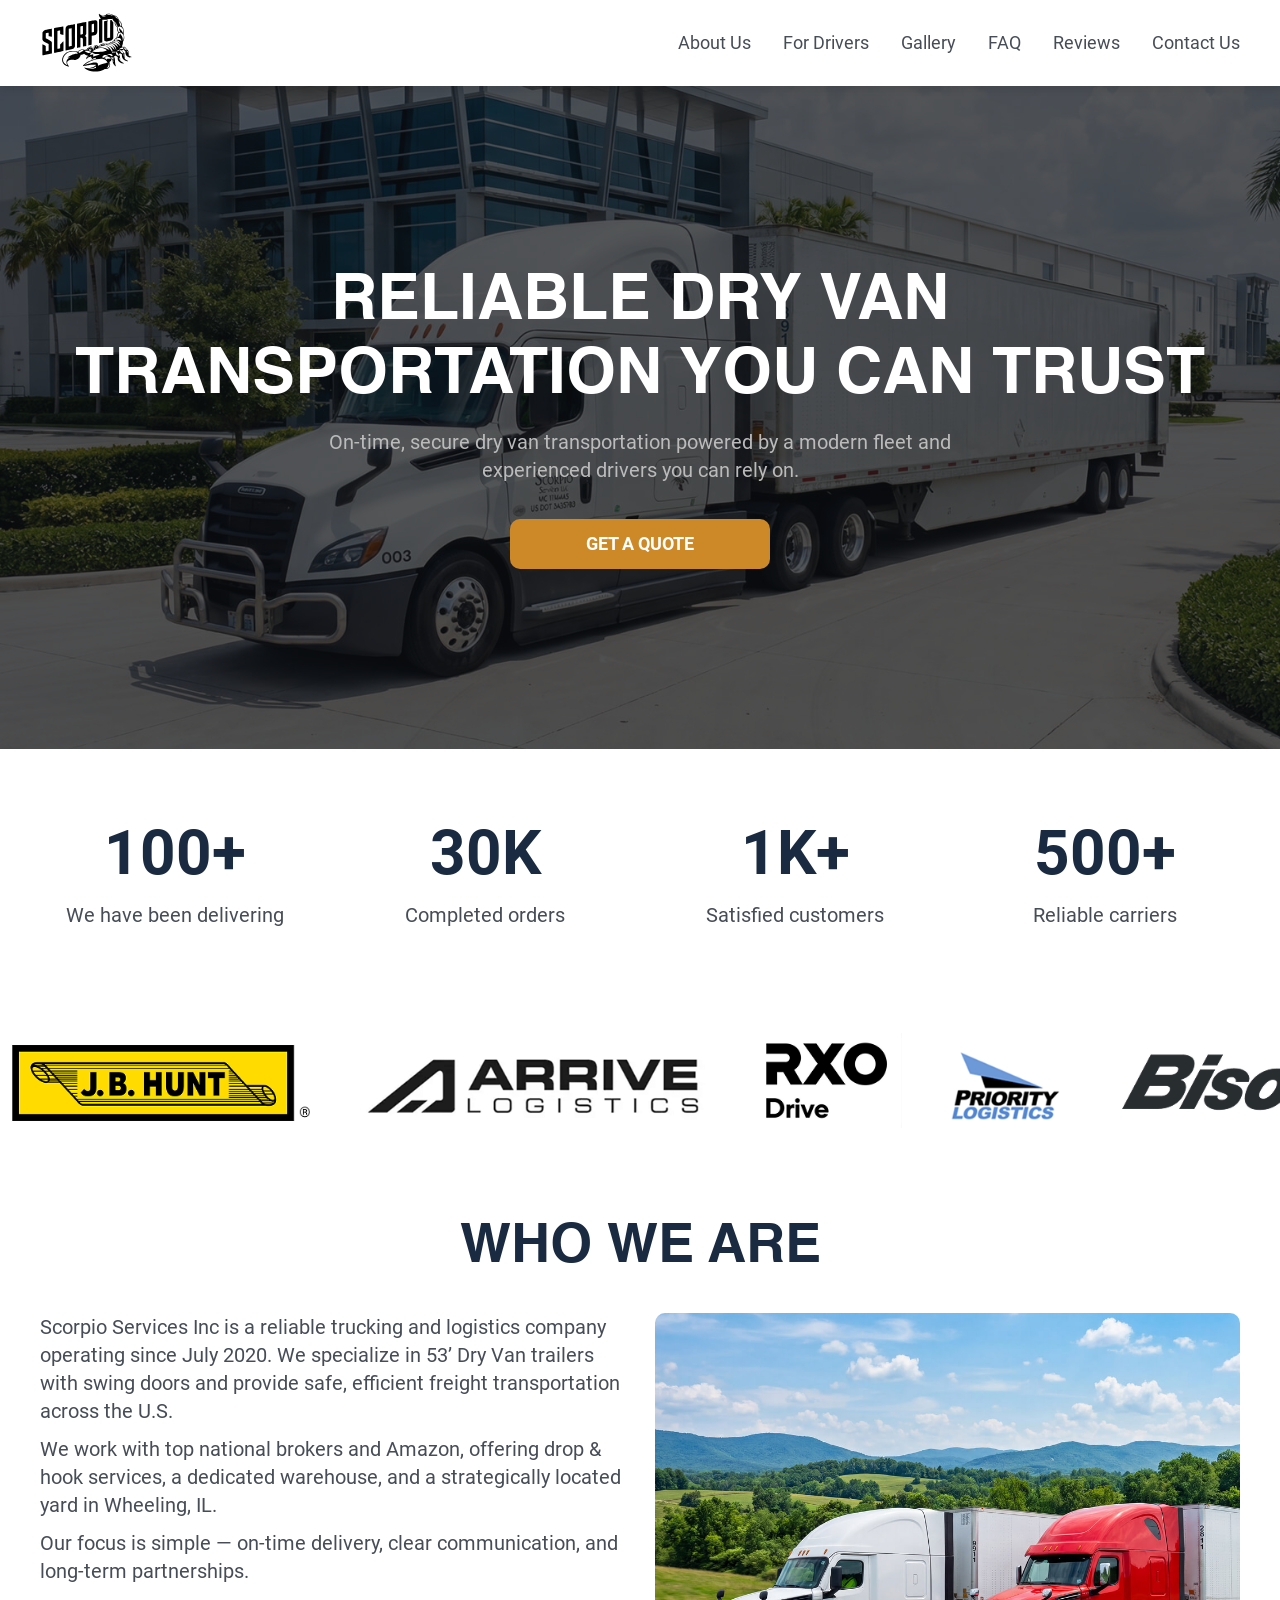
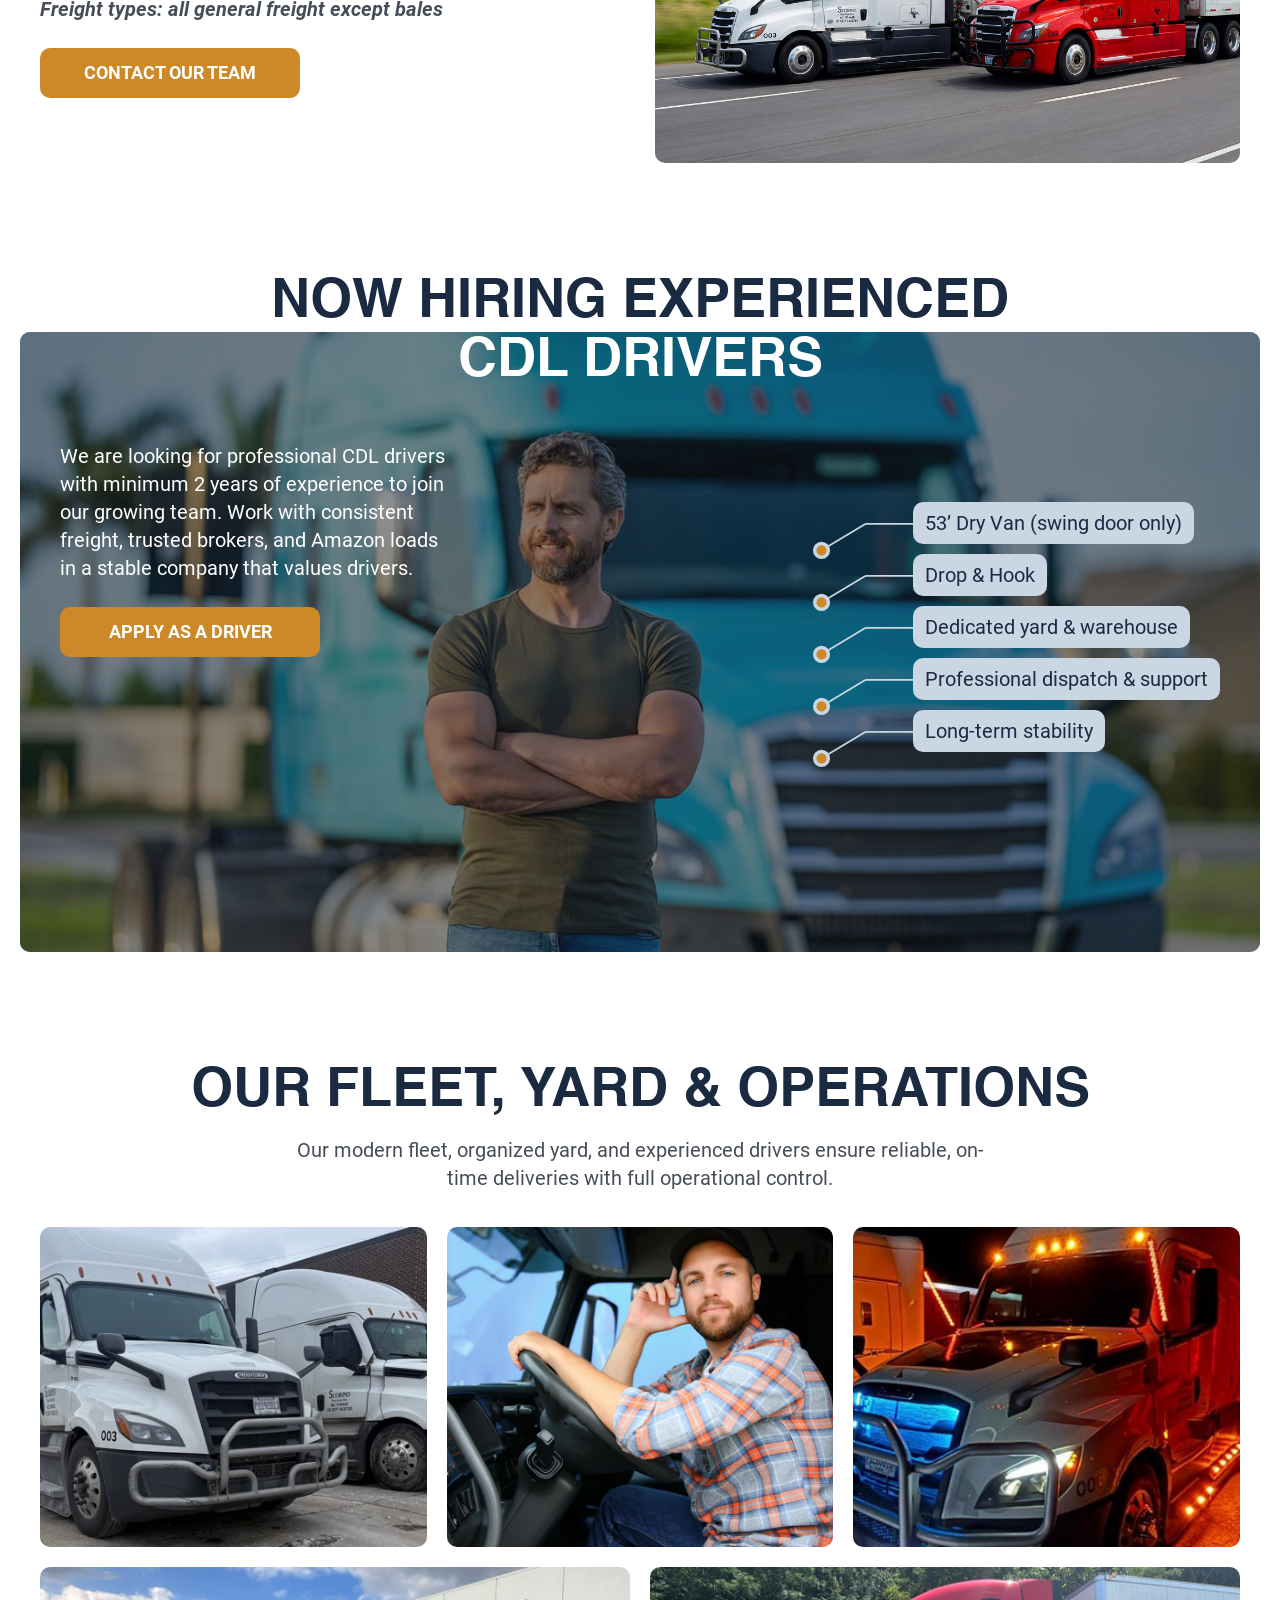
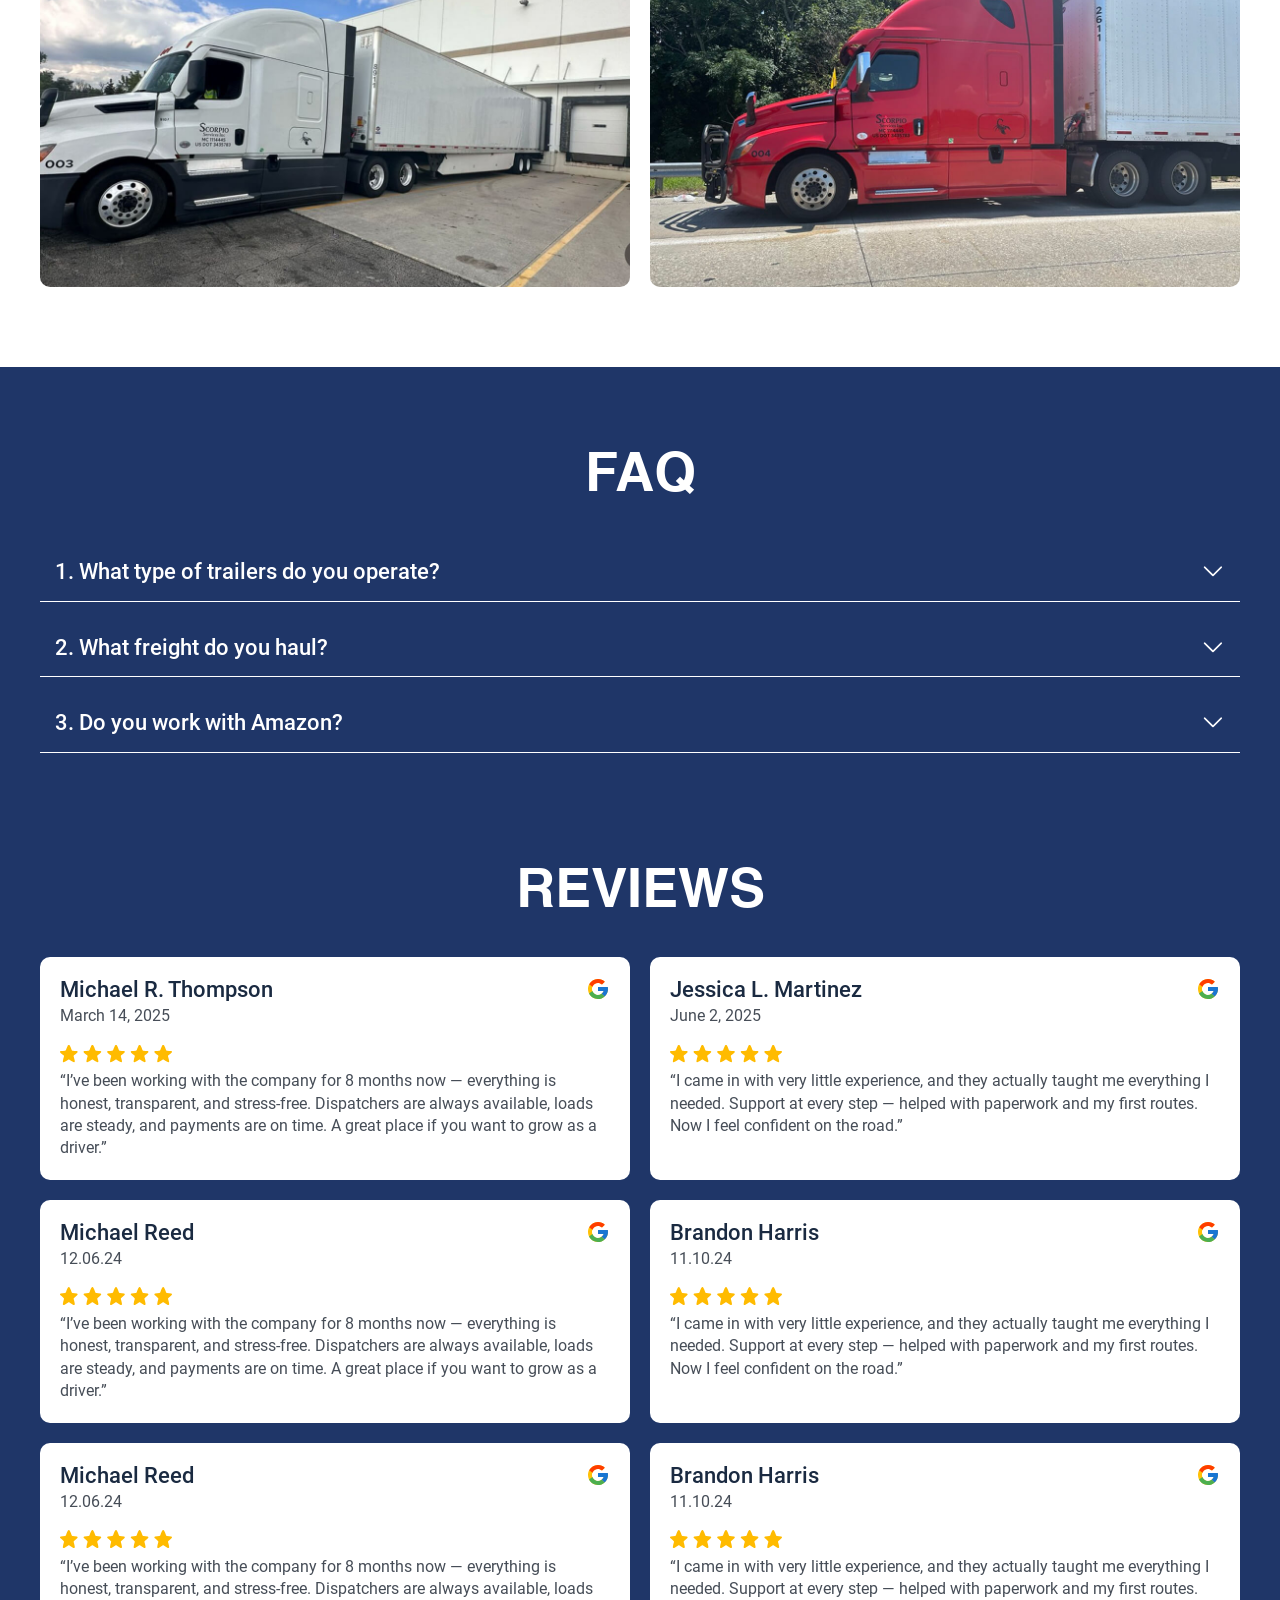
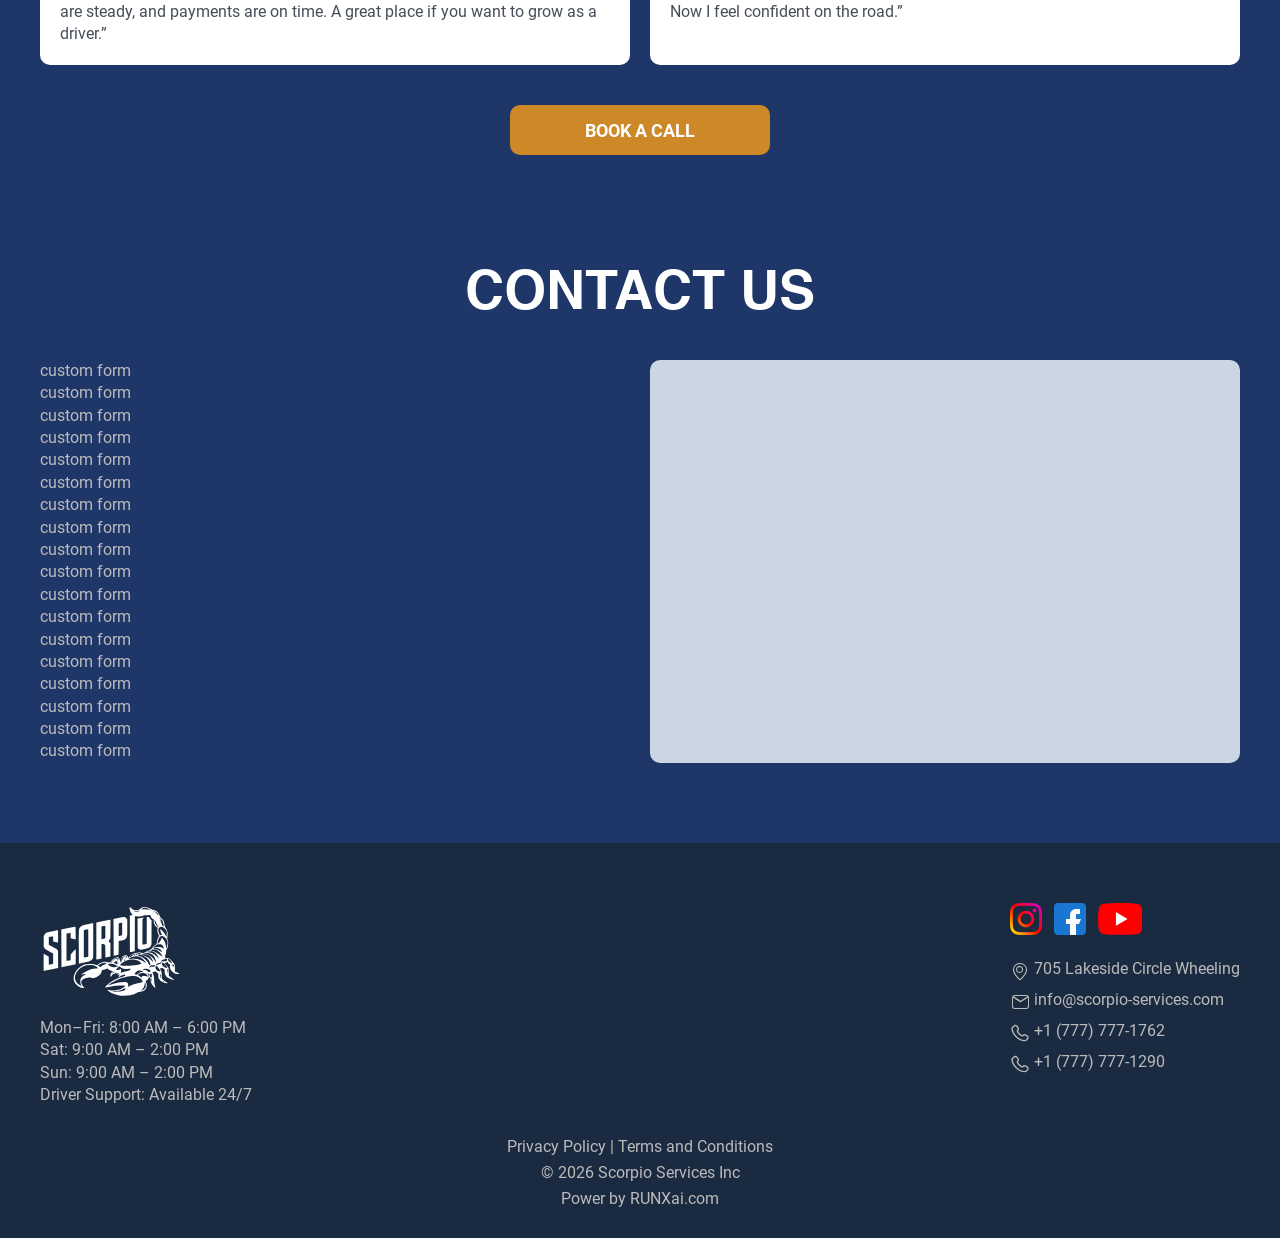
==== commit 9a546bd4: "fix3" ====
--- a/index.html
+++ b/index.html
@@ -1,3 +1,5 @@
+<!DOCTYPE html>
+<html lang="en">
 <head>
 
 	<meta charset="utf-8">
@@ -294,8 +296,8 @@
 								<p>Text...</p>
 							</div> -->
 						</div>
-						<div class="reviews__content">
-							<div class="reviews__carousel" data-aos="fade-up" data-aos-delay="600">
+						<div class="reviews__content" data-aos="fade-up" data-aos-delay="600">
+							<div class="reviews__carousel">
 								<div class="swiper-wrapper">
 									<div class="swiper-slide">
 										<div class="reviews__card">
@@ -422,7 +424,7 @@
 												</p>
 											</div>
 										</div>
-									</div>	
+									</div>
 								</div>
 							</div>
 							<div class="sect__buttons" data-aos="fade-up" data-aos-delay="600">
--- a/css/main.css
+++ b/css/main.css
@@ -1281,10 +1281,6 @@
 	overflow: hidden;
 }
 
-.reviews__carousel .swiper-wrapper {
-	height: auto;
-}
-
 .reviews__carousel .swiper-slide {
 	box-sizing: border-box;
 	height: auto;
@@ -1372,13 +1368,13 @@
 	.reviews__carousel .swiper-slide {
 		flex: 0 1 calc(50% - 10px);
 	}
-	.def-carousel .swiper-wrapper {
+	/*.def-carousel .swiper-wrapper {
 		flex-wrap: wrap;
 		gap: 20px;
 	}
 	.def-carousel .swiper-slide {
 		flex: 0 1 calc(100% / 3 - 14px);
-	}
+	}*/
 }
 
 @media only screen and (max-width: 1199.98px) {
